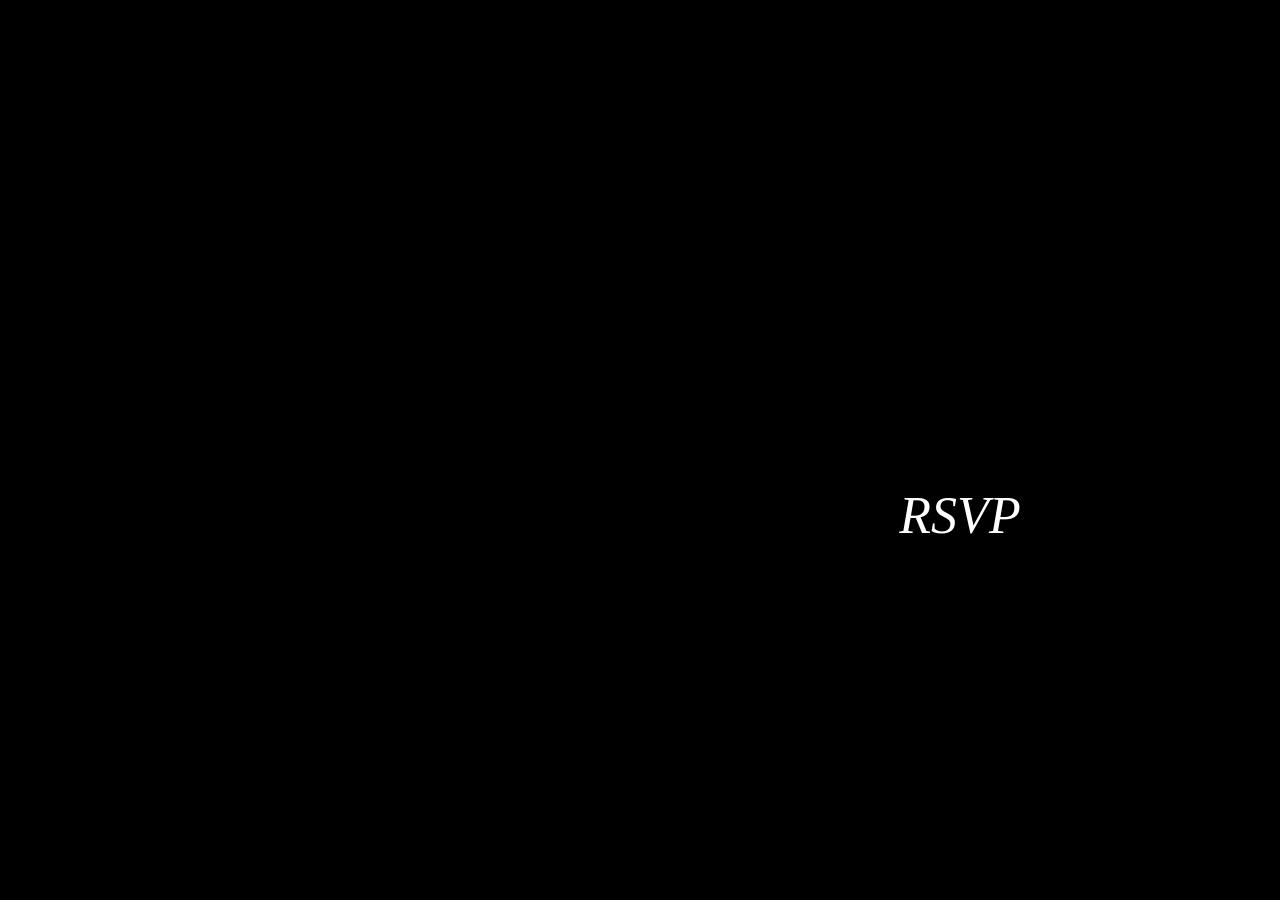
==== rsvp.html @ 6c88a990 "Add files via upload" ====
<!DOCTYPE html>
<html>
<head>
  <meta charset="UTF-8">
  <title>RSVP</title>

  <style>
    body {
      margin: 0;
      padding: 0;
      height: 100vh;
      width: 100vw;
      overflow: hidden;

      /* Full image visible */
      background-image: url('Invite.jpg'); /* capital I */
      background-size: contain;
      background-position: center 80%;
      background-repeat: no-repeat;
      background-color: black; /* restored */

      font-family: Georgia, serif;
      font-style: italic;

      position: relative; /* allows absolute button positioning */
    }

    .rsvp-btn {
      position: absolute;

      /* ADJUST THESE FREELY */
      top: 50vh;   /* vertical position */
      left: 75%;   /* horizontal position */

      transform: translateX(-50%);

      padding: 36px 72px;
      font-size: 52px;
      border: none;
      border-radius: 12px;
      cursor: pointer;
      background: black; /* solid black */
      color: white;
      transition: transform 0.2s ease, background 0.3s ease;
      font-family: Georgia, serif;
      font-style: italic;
    }

    .rsvp-btn:hover {
      transform: translateX(-50%) scale(1.05);
      background: black;
    }
  </style>
</head>

<body>

<button class="rsvp-btn" onclick="window.location.href='https://docs.google.com/forms/d/e/1FAIpQLSdWTnVV8zHDkQTZHpY8K-qGF9gMZ8ZLMHU7Y6ENkYfcR8B5BA/viewform?usp=header'">
  RSVP
</button>

</body>
</html>
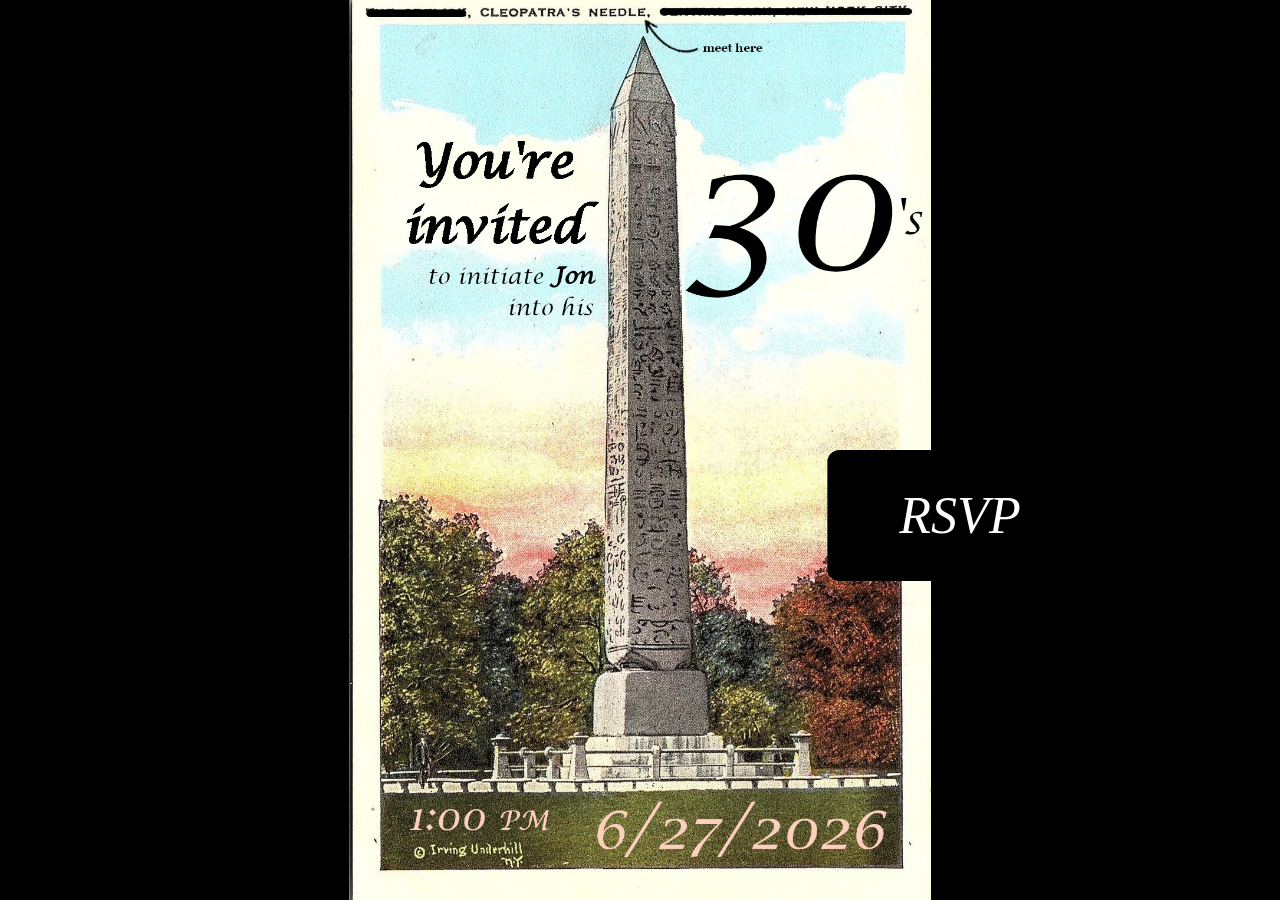
==== commit 5634083b: "Add files via upload" ====
--- a/rsvp.html
+++ b/rsvp.html
@@ -17,7 +17,7 @@
       background-size: contain;
       background-position: center 80%;
       background-repeat: no-repeat;
-      background-color: black; /* restored */
+      background-color: black;
 
       font-family: Georgia, serif;
       font-style: italic;
@@ -28,10 +28,9 @@
     .rsvp-btn {
       position: absolute;
 
-      /* ADJUST THESE FREELY */
-      top: 50vh;   /* vertical position */
-      left: 75%;   /* horizontal position */
-
+      /* Your original positioning */
+      top: 50vh;
+      left: 75%;
       transform: translateX(-50%);
 
       padding: 36px 72px;
@@ -39,16 +38,26 @@
       border: none;
       border-radius: 12px;
       cursor: pointer;
-      background: black; /* solid black */
+      background: black;
       color: white;
       transition: transform 0.2s ease, background 0.3s ease;
       font-family: Georgia, serif;
       font-style: italic;
+
+      /* Fade-in effect */
+      opacity: 0;
+      animation: fadeInSlow 2s ease forwards;
+      animation-delay: 3s; /* fades in after 3 seconds */
     }
 
     .rsvp-btn:hover {
       transform: translateX(-50%) scale(1.05);
       background: black;
+    }
+
+    @keyframes fadeInSlow {
+      from { opacity: 0; }
+      to   { opacity: 1; }
     }
   </style>
 </head>
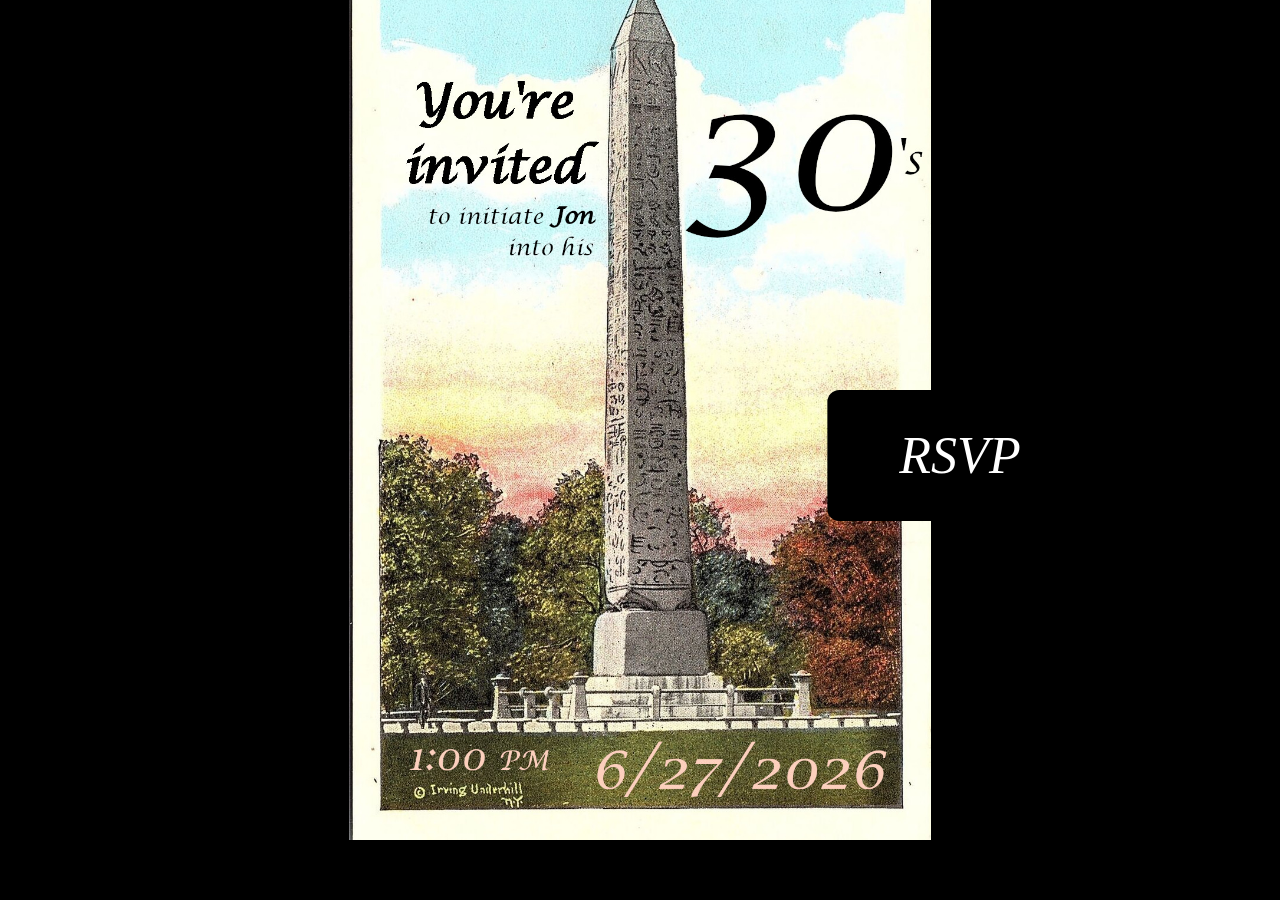
==== commit 0665df43: "Add files via upload" ====
--- a/rsvp.html
+++ b/rsvp.html
@@ -5,6 +5,12 @@
   <title>RSVP</title>
 
   <style>
+
+    /* You can adjust this number anytime */
+    :root {
+      --bg-shift: -60px; /* negative = move image UP, positive = move DOWN */
+    }
+
     body {
       margin: 0;
       padding: 0;
@@ -12,24 +18,25 @@
       width: 100vw;
       overflow: hidden;
 
-      /* Full image visible */
       background-image: url('Invite.jpg'); /* capital I */
       background-size: contain;
-      background-position: center 80%;
       background-repeat: no-repeat;
       background-color: black;
+
+      /* Apply adjustable vertical shift */
+      background-position: center calc(80% + var(--bg-shift));
 
       font-family: Georgia, serif;
       font-style: italic;
 
-      position: relative; /* allows absolute button positioning */
+      position: relative;
     }
 
     .rsvp-btn {
       position: absolute;
 
-      /* Your original positioning */
-      top: 50vh;
+      /* Button moves with the background shift */
+      top: calc(50vh + var(--bg-shift));
       left: 75%;
       transform: translateX(-50%);
 
@@ -46,8 +53,8 @@
 
       /* Fade-in effect */
       opacity: 0;
-      animation: fadeInSlow 2s ease forwards;
-      animation-delay: 3s; /* fades in after 3 seconds */
+      animation: fadeInSlow 2.5s ease forwards;
+      animation-delay: 3s;
     }
 
     .rsvp-btn:hover {
@@ -59,12 +66,14 @@
       from { opacity: 0; }
       to   { opacity: 1; }
     }
+
   </style>
 </head>
 
 <body>
 
-<button class="rsvp-btn" onclick="window.location.href='https://docs.google.com/forms/d/e/1FAIpQLSdWTnVV8zHDkQTZHpY8K-qGF9gMZ8ZLMHU7Y6ENkYfcR8B5BA/viewform?usp=header'">
+<button class="rsvp-btn"
+  onclick="window.location.href='https://docs.google.com/forms/d/e/1FAIpQLSdWTnVV8zHDkQTZHpY8K-qGF9gMZ8ZLMHU7Y6ENkYfcR8B5BA/viewform?usp=header'">
   RSVP
 </button>
 
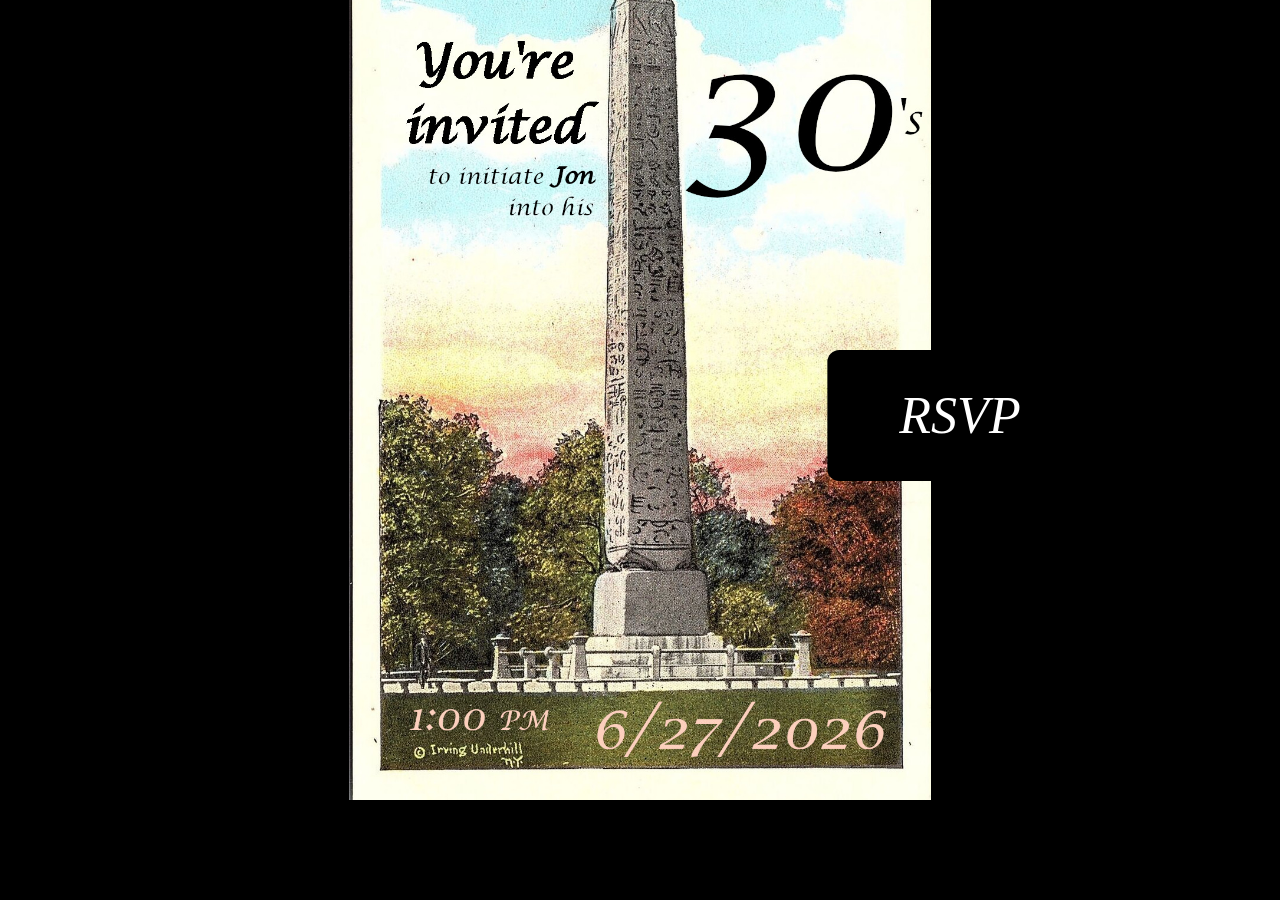
==== commit 77b6bbd0: "Add files via upload" ====
--- a/rsvp.html
+++ b/rsvp.html
@@ -8,7 +8,7 @@
 
     /* You can adjust this number anytime */
     :root {
-      --bg-shift: -60px; /* negative = move image UP, positive = move DOWN */
+      --bg-shift: -100px; /* negative = move image UP, positive = move DOWN */
     }
 
     body {
@@ -53,8 +53,8 @@
 
       /* Fade-in effect */
       opacity: 0;
-      animation: fadeInSlow 2.5s ease forwards;
-      animation-delay: 3s;
+      animation: fadeInSlow 1s ease forwards;
+      animation-delay: 2s;
     }
 
     .rsvp-btn:hover {
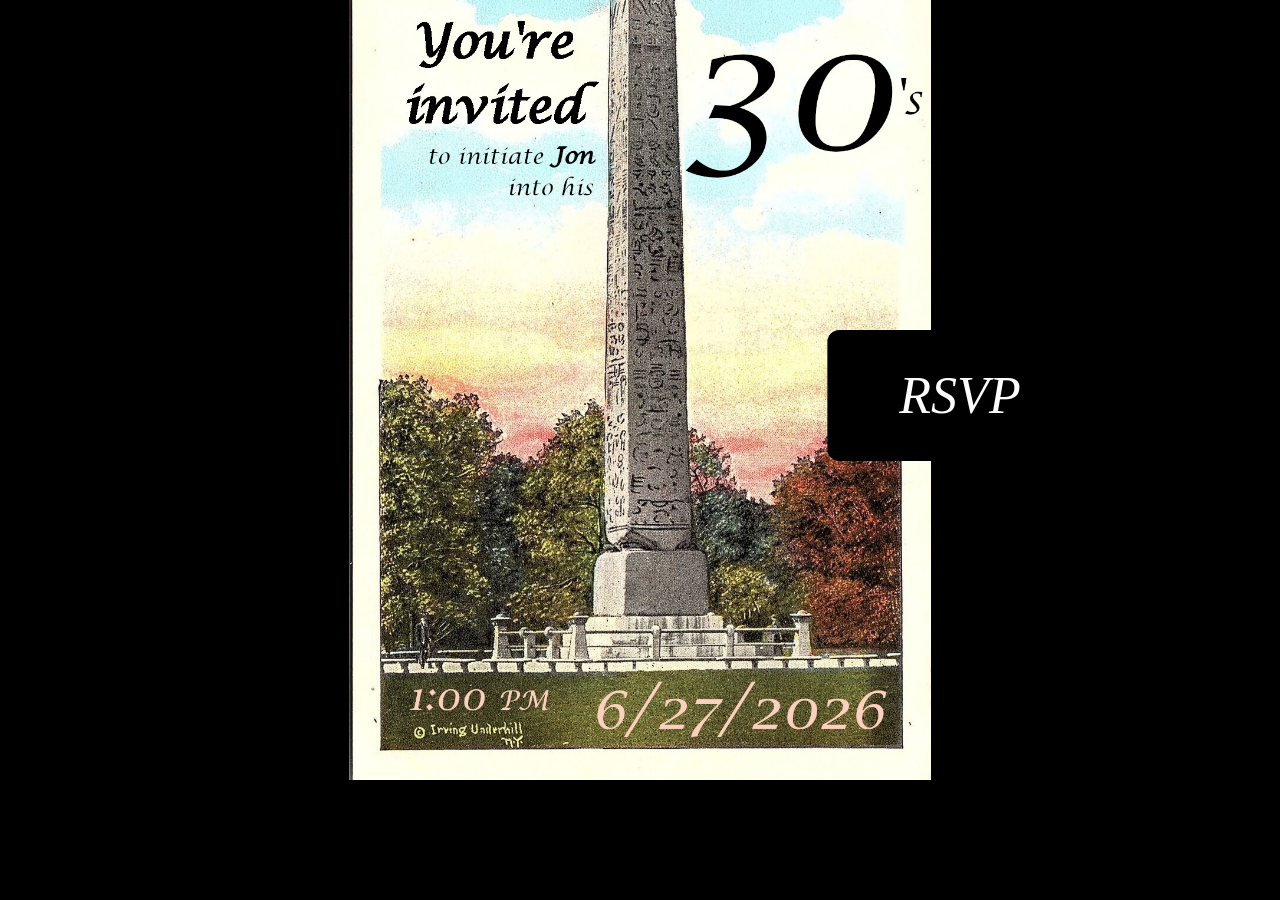
==== commit 284ce762: "Add files via upload" ====
--- a/rsvp.html
+++ b/rsvp.html
@@ -2,13 +2,13 @@
 <html>
 <head>
   <meta charset="UTF-8">
-  <title>RSVP</title>
+  <title>Jon's 30th Birthday Mystery</title>
 
   <style>
 
     /* You can adjust this number anytime */
     :root {
-      --bg-shift: -100px; /* negative = move image UP, positive = move DOWN */
+      --bg-shift: -120px; /* negative = move image UP, positive = move DOWN */
     }
 
     body {
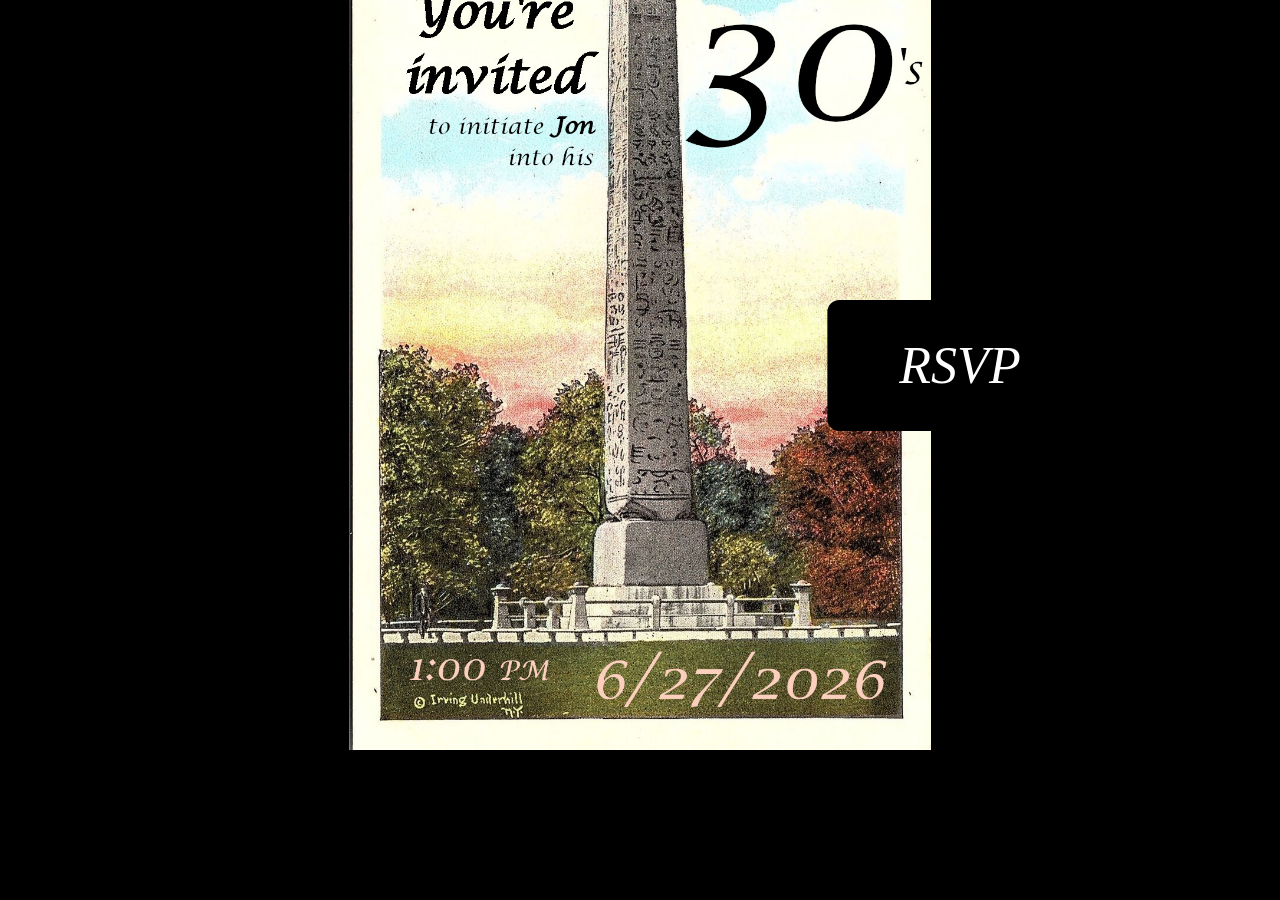
==== commit 51da29c6: "Add files via upload" ====
--- a/rsvp.html
+++ b/rsvp.html
@@ -8,7 +8,7 @@
 
     /* You can adjust this number anytime */
     :root {
-      --bg-shift: -120px; /* negative = move image UP, positive = move DOWN */
+      --bg-shift: -150px; /* negative = move image UP, positive = move DOWN */
     }
 
     body {
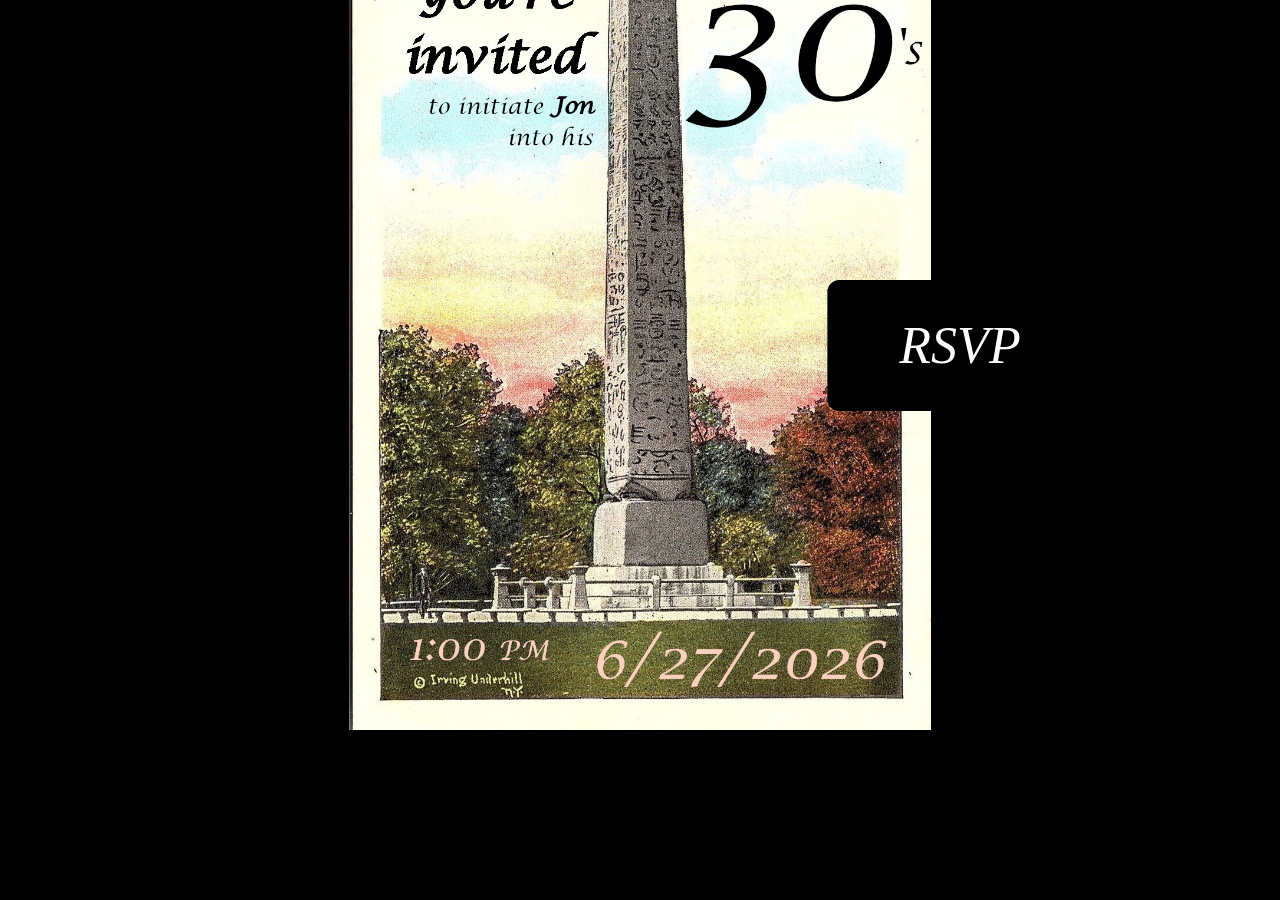
==== commit 0d7f6ebb: "Add files via upload" ====
--- a/rsvp.html
+++ b/rsvp.html
@@ -8,7 +8,7 @@
 
     /* You can adjust this number anytime */
     :root {
-      --bg-shift: -150px; /* negative = move image UP, positive = move DOWN */
+      --bg-shift: -170px; /* negative = move image UP, positive = move DOWN */
     }
 
     body {
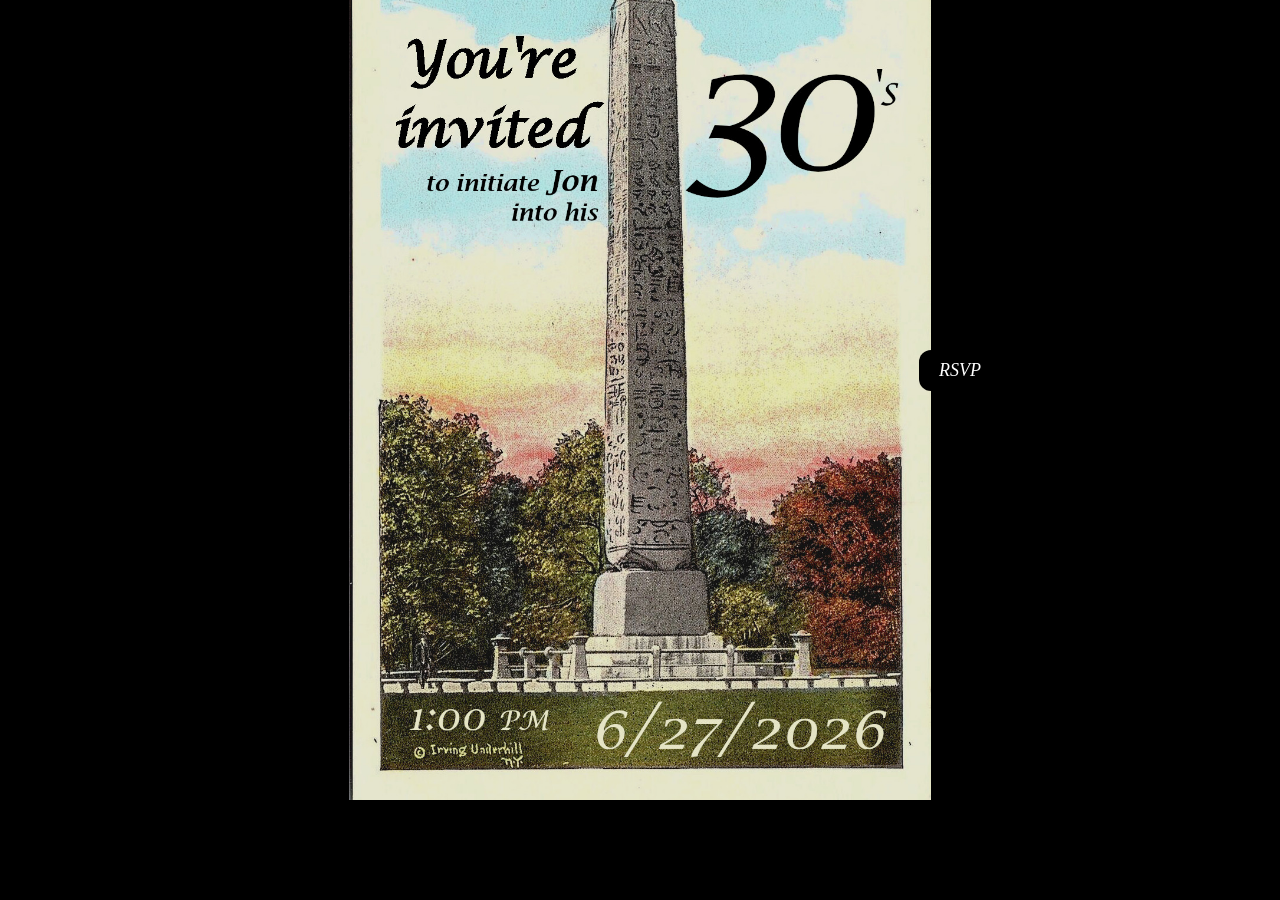
==== commit c9ede6e1: "Add files via upload" ====
--- a/rsvp.html
+++ b/rsvp.html
@@ -1,81 +1,111 @@
-<!DOCTYPE html>
-<html>
-<head>
-  <meta charset="UTF-8">
-  <title>Jon's 30th Birthday Mystery</title>
-
-  <style>
-
-    /* You can adjust this number anytime */
-    :root {
-      --bg-shift: -170px; /* negative = move image UP, positive = move DOWN */
-    }
-
-    body {
-      margin: 0;
-      padding: 0;
-      height: 100vh;
-      width: 100vw;
-      overflow: hidden;
-
-      background-image: url('Invite.jpg'); /* capital I */
-      background-size: contain;
-      background-repeat: no-repeat;
-      background-color: black;
-
-      /* Apply adjustable vertical shift */
-      background-position: center calc(80% + var(--bg-shift));
-
-      font-family: Georgia, serif;
-      font-style: italic;
-
-      position: relative;
-    }
-
-    .rsvp-btn {
-      position: absolute;
-
-      /* Button moves with the background shift */
-      top: calc(50vh + var(--bg-shift));
-      left: 75%;
-      transform: translateX(-50%);
-
-      padding: 36px 72px;
-      font-size: 52px;
-      border: none;
-      border-radius: 12px;
-      cursor: pointer;
-      background: black;
-      color: white;
-      transition: transform 0.2s ease, background 0.3s ease;
-      font-family: Georgia, serif;
-      font-style: italic;
-
-      /* Fade-in effect */
-      opacity: 0;
-      animation: fadeInSlow 1s ease forwards;
-      animation-delay: 2s;
-    }
-
-    .rsvp-btn:hover {
-      transform: translateX(-50%) scale(1.05);
-      background: black;
-    }
-
-    @keyframes fadeInSlow {
-      from { opacity: 0; }
-      to   { opacity: 1; }
-    }
-
-  </style>
-</head>
-
-<body>
-
-<button class="rsvp-btn"
-  onclick="window.location.href='https://docs.google.com/forms/d/e/1FAIpQLSdWTnVV8zHDkQTZHpY8K-qGF9gMZ8ZLMHU7Y6ENkYfcR8B5BA/viewform?usp=header'">
-  RSVP
-</button>
-
-</body>
-</html>+<!DOCTYPE html>
+<html>
+<head>
+<meta charset="UTF-8">
+<meta name="viewport" content="width=device-width, initial-scale=1.0, maximum-scale=1.0, user-scalable=no">
+<title>Jon's 30th Birthday Mystery</title>
+<style>
+:root {
+  --bg-shift: -100px;
+}
+body {
+  margin: 0;
+  padding: 0;
+  height: 100vh;
+  width: 100vw;
+  overflow: hidden;
+  background-image: url('InviteMeet.jpg');
+  background-size: contain;
+  background-repeat: no-repeat;
+  background-color: black;
+  background-position: center calc(80% + var(--bg-shift));
+  font-family: Georgia, serif;
+  font-style: italic;
+  position: relative;
+}
+.rsvp-btn {
+  position: absolute;
+  top: calc(50vh + var(--bg-shift));
+  left: 75%;
+  transform: translateX(-50%);
+  padding: 10px 20px;
+  font-size: 18px;
+  border: none;
+  border-radius: 12px;
+  cursor: pointer;
+  background: black;
+  color: white;
+  transition: transform 0.2s ease, background 0.3s ease;
+  font-family: Georgia, serif;
+  font-style: italic;
+  opacity: 0;
+  animation: fadeInSlow 1s ease forwards;
+  animation-delay: 2s;
+}
+.rsvp-btn:hover {
+  transform: translateX(-50%) scale(1.05);
+  background: black;
+}
+@keyframes fadeInSlow {
+  from { opacity: 0; }
+  to { opacity: 1; }
+}
+#msg {
+  position: fixed;
+  inset: 0;
+  display: none;
+  align-items: center;
+  justify-content: center;
+  font-family: Georgia, serif;
+  font-style: italic;
+  font-size: 22px;
+  font-weight: bold;
+  color: white;
+  background: rgba(0,0,0,0.75);
+  text-align: center;
+  pointer-events: none;
+  z-index: 9999;
+  letter-spacing: 4px;
+  text-shadow: 0 2px 8px rgba(0,0,0,0.8);
+}
+</style>
+</head>
+<body>
+
+<div id="msg">✦ Initiating ✦</div>
+
+<button class="rsvp-btn"
+  onclick="window.location.href='https://docs.google.com/forms/d/e/1FAIpQLSdWTnVV8zHDkQTZHpY8K-qGF9gMZ8ZLMHU7Y6ENkYfcR8B5BA/viewform?usp=header'">
+  RSVP
+</button>
+
+<script>
+var taps = 0;
+var t = null;
+
+function handleTap() {
+  taps++;
+  if (t) clearTimeout(t);
+  if (taps >= 3) {
+    document.getElementById('msg').style.display = 'flex';
+    setTimeout(function() {
+      window.location.href = 'https://bronzekneecap.github.io/30thDegree/p00-clue.html';
+    }, 2500);
+    return;
+  }
+  t = setTimeout(function() { taps = 0; }, 3000);
+}
+
+document.body.addEventListener('touchend', function(e) {
+  if (e.target.classList.contains('rsvp-btn')) return;
+  e.preventDefault();
+  handleTap();
+});
+
+document.body.addEventListener('click', function(e) {
+  if (e.target.classList.contains('rsvp-btn')) return;
+  handleTap();
+});
+</script>
+</body>
+</html>
